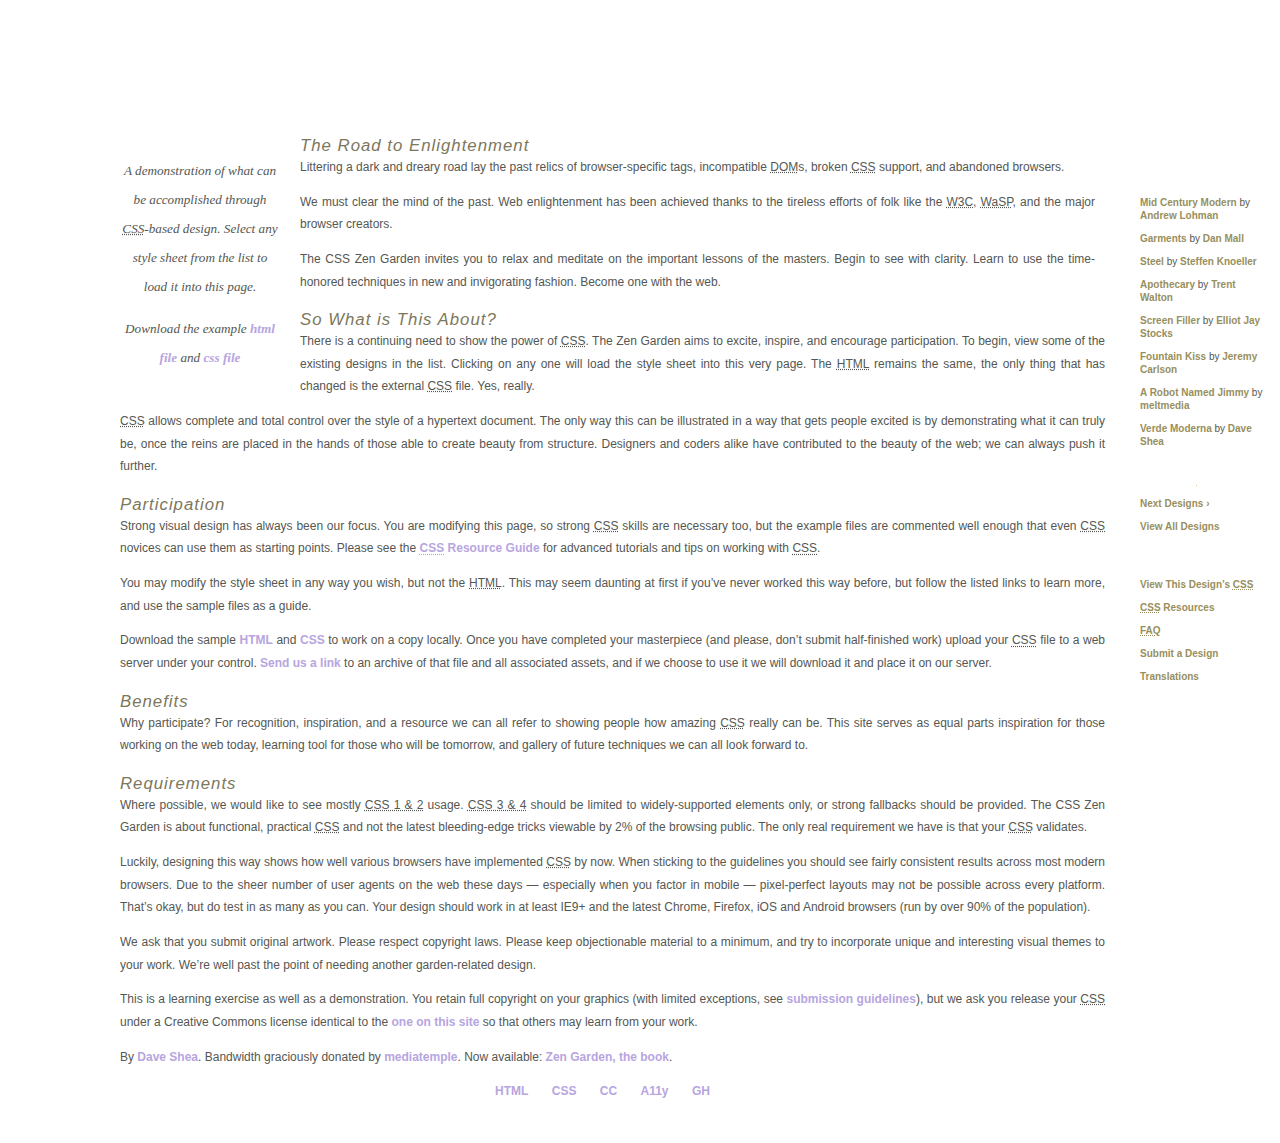
==== csszengarden/index.html @ 46aed0c3 "add csszen" ====
<!DOCTYPE html>
<html lang="en">
<head>
	<meta charset="utf-8">
	<title>CSS Zen Garden: The Beauty of CSS Design</title>

	<link rel="stylesheet" media="screen" href="style.css?v=8may2013">
	<link rel="alternate" type="application/rss+xml" title="RSS" href="http://www.csszengarden.com/zengarden.xml">

	<meta name="viewport" content="width=device-width, initial-scale=1.0">
	<meta name="author" content="Dave Shea">
	<meta name="description" content="A demonstration of what can be accomplished visually through CSS-based design.">
	<meta name="robots" content="all">


	<!--[if lt IE 9]>
	<script src="script/html5shiv.js"></script>
	<![endif]-->
</head>

<!--



	View source is a feature, not a bug. Thanks for your curiosity and
	interest in participating!

	Here are the submission guidelines for the new and improved csszengarden.com:

	- CSS3? Of course! Prefix for ALL browsers where necessary.
	- go responsive; test your layout at multiple screen sizes.
	- your browser testing baseline: IE9+, recent Chrome/Firefox/Safari, and iOS/Android
	- Graceful degradation is acceptable, and in fact highly encouraged.
	- use classes for styling. Don't use ids.
	- web fonts are cool, just make sure you have a license to share the files. Hosted 
	  services that are applied via the CSS file (ie. Google Fonts) will work fine, but
	  most that require custom HTML won't. TypeKit is supported, see the readme on this
	  page for usage instructions: https://github.com/mezzoblue/csszengarden.com/

	And a few tips on building your CSS file:

	- use :first-child, :last-child and :nth-child to get at non-classed elements
	- use ::before and ::after to create pseudo-elements for extra styling
	- use multiple background images to apply as many as you need to any element
	- use the Kellum Method for image replacement, if still needed. http://goo.gl/GXxdI
	- don't rely on the extra divs at the bottom. Use ::before and ::after instead.

		
-->

<body id="css-zen-garden">
<div class="page-wrapper">

	<section class="intro" id="zen-intro">
		<header role="banner">
			<h1>CSS Zen Garden</h1>
			<h2>The Beauty of <abbr title="Cascading Style Sheets">CSS</abbr> Design</h2>
		</header>

		<div class="summary" id="zen-summary" role="article">
			<p>A demonstration of what can be accomplished through <abbr title="Cascading Style Sheets">CSS</abbr>-based design. Select any style sheet from the list to load it into this page.</p>
			<p>Download the example <a href="/examples/index" title="This page's source HTML code, not to be modified.">html file</a> and <a href="/examples/style.css" title="This page's sample CSS, the file you may modify.">css file</a></p>
		</div>

		<div class="preamble" id="zen-preamble" role="article">
			<h3>The Road to Enlightenment</h3>
			<p>Littering a dark and dreary road lay the past relics of browser-specific tags, incompatible <abbr title="Document Object Model">DOM</abbr>s, broken <abbr title="Cascading Style Sheets">CSS</abbr> support, and abandoned browsers.</p>
			<p>We must clear the mind of the past. Web enlightenment has been achieved thanks to the tireless efforts of folk like the <abbr title="World Wide Web Consortium">W3C</abbr>, <abbr title="Web Standards Project">WaSP</abbr>, and the major browser creators.</p>
			<p>The CSS Zen Garden invites you to relax and meditate on the important lessons of the masters. Begin to see with clarity. Learn to use the time-honored techniques in new and invigorating fashion. Become one with the web.</p>
		</div>
	</section>

	<div class="main supporting" id="zen-supporting" role="main">
		<div class="explanation" id="zen-explanation" role="article">
			<h3>So What is This About?</h3>
			<p>There is a continuing need to show the power of <abbr title="Cascading Style Sheets">CSS</abbr>. The Zen Garden aims to excite, inspire, and encourage participation. To begin, view some of the existing designs in the list. Clicking on any one will load the style sheet into this very page. The <abbr title="HyperText Markup Language">HTML</abbr> remains the same, the only thing that has changed is the external <abbr title="Cascading Style Sheets">CSS</abbr> file. Yes, really.</p>
			<p><abbr title="Cascading Style Sheets">CSS</abbr> allows complete and total control over the style of a hypertext document. The only way this can be illustrated in a way that gets people excited is by demonstrating what it can truly be, once the reins are placed in the hands of those able to create beauty from structure. Designers and coders alike have contributed to the beauty of the web; we can always push it further.</p>
		</div>

		<div class="participation" id="zen-participation" role="article">
			<h3>Participation</h3>
			<p>Strong visual design has always been our focus. You are modifying this page, so strong <abbr title="Cascading Style Sheets">CSS</abbr> skills are necessary too, but the example files are commented well enough that even <abbr title="Cascading Style Sheets">CSS</abbr> novices can use them as starting points. Please see the <a href="http://www.mezzoblue.com/zengarden/resources/" title="A listing of CSS-related resources"><abbr title="Cascading Style Sheets">CSS</abbr> Resource Guide</a> for advanced tutorials and tips on working with <abbr title="Cascading Style Sheets">CSS</abbr>.</p>
			<p>You may modify the style sheet in any way you wish, but not the <abbr title="HyperText Markup Language">HTML</abbr>. This may seem daunting at first if you&#8217;ve never worked this way before, but follow the listed links to learn more, and use the sample files as a guide.</p>
			<p>Download the sample <a href="/examples/index" title="This page's source HTML code, not to be modified.">HTML</a> and <a href="/examples/style.css" title="This page's sample CSS, the file you may modify.">CSS</a> to work on a copy locally. Once you have completed your masterpiece (and please, don&#8217;t submit half-finished work) upload your <abbr title="Cascading Style Sheets">CSS</abbr> file to a web server under your control. <a href="http://www.mezzoblue.com/zengarden/submit/" title="Use the contact form to send us your CSS file">Send us a link</a> to an archive of that file and all associated assets, and if we choose to use it we will download it and place it on our server.</p>
		</div>

		<div class="benefits" id="zen-benefits" role="article">
			<h3>Benefits</h3>
			<p>Why participate? For recognition, inspiration, and a resource we can all refer to showing people how amazing <abbr title="Cascading Style Sheets">CSS</abbr> really can be. This site serves as equal parts inspiration for those working on the web today, learning tool for those who will be tomorrow, and gallery of future techniques we can all look forward to.</p>
		</div>

		<div class="requirements" id="zen-requirements" role="article">
			<h3>Requirements</h3>
			<p>Where possible, we would like to see mostly <abbr title="Cascading Style Sheets, levels 1 and 2">CSS 1 &amp; 2</abbr> usage. <abbr title="Cascading Style Sheets, levels 3 and 4">CSS 3 &amp; 4</abbr> should be limited to widely-supported elements only, or strong fallbacks should be provided. The CSS Zen Garden is about functional, practical <abbr title="Cascading Style Sheets">CSS</abbr> and not the latest bleeding-edge tricks viewable by 2% of the browsing public. The only real requirement we have is that your <abbr title="Cascading Style Sheets">CSS</abbr> validates.</p>
			<p>Luckily, designing this way shows how well various browsers have implemented <abbr title="Cascading Style Sheets">CSS</abbr> by now. When sticking to the guidelines you should see fairly consistent results across most modern browsers. Due to the sheer number of user agents on the web these days &#8212; especially when you factor in mobile &#8212; pixel-perfect layouts may not be possible across every platform. That&#8217;s okay, but do test in as many as you can. Your design should work in at least IE9+ and the latest Chrome, Firefox, iOS and Android browsers (run by over 90% of the population).</p>
			<p>We ask that you submit original artwork. Please respect copyright laws. Please keep objectionable material to a minimum, and try to incorporate unique and interesting visual themes to your work. We&#8217;re well past the point of needing another garden-related design.</p>
			<p>This is a learning exercise as well as a demonstration. You retain full copyright on your graphics (with limited exceptions, see <a href="http://www.mezzoblue.com/zengarden/submit/guidelines/">submission guidelines</a>), but we ask you release your <abbr title="Cascading Style Sheets">CSS</abbr> under a Creative Commons license identical to the <a href="http://creativecommons.org/licenses/by-nc-sa/3.0/" title="View the Zen Garden's license information.">one on this site</a> so that others may learn from your work.</p>
			<p role="contentinfo">By <a href="http://www.mezzoblue.com/">Dave Shea</a>. Bandwidth graciously donated by <a href="http://www.mediatemple.net/">mediatemple</a>. Now available: <a href="http://www.amazon.com/exec/obidos/ASIN/0321303474/mezzoblue-20/">Zen Garden, the book</a>.</p>
		</div>

		<footer>
			<a href="http://validator.w3.org/check/referer" title="Check the validity of this site&#8217;s HTML" class="zen-validate-html">HTML</a>
			<a href="http://jigsaw.w3.org/css-validator/check/referer" title="Check the validity of this site&#8217;s CSS" class="zen-validate-css">CSS</a>
			<a href="http://creativecommons.org/licenses/by-nc-sa/3.0/" title="View the Creative Commons license of this site: Attribution-NonCommercial-ShareAlike." class="zen-license">CC</a>
			<a href="http://mezzoblue.com/zengarden/faq/#aaa" title="Read about the accessibility of this site" class="zen-accessibility">A11y</a>
			<a href="https://github.com/mezzoblue/csszengarden.com" title="Fork this site on Github" class="zen-github">GH</a>
		</footer>

	</div>


	<aside class="sidebar" role="complementary">
		<div class="wrapper">

			<div class="design-selection" id="design-selection">
				<h3 class="select">Select a Design:</h3>
				<nav role="navigation">
					<ul>
					<li>
						<a href="/221/" class="design-name">Mid Century Modern</a> by						<a href="http://andrewlohman.com/" class="designer-name">Andrew Lohman</a>
					</li>					<li>
						<a href="/220/" class="design-name">Garments</a> by						<a href="http://danielmall.com/" class="designer-name">Dan Mall</a>
					</li>					<li>
						<a href="/219/" class="design-name">Steel</a> by						<a href="http://steffen-knoeller.de" class="designer-name">Steffen Knoeller</a>
					</li>					<li>
						<a href="/218/" class="design-name">Apothecary</a> by						<a href="http://trentwalton.com" class="designer-name">Trent Walton</a>
					</li>					<li>
						<a href="/217/" class="design-name">Screen Filler</a> by						<a href="http://elliotjaystocks.com/" class="designer-name">Elliot Jay Stocks</a>
					</li>					<li>
						<a href="/216/" class="design-name">Fountain Kiss</a> by						<a href="http://jeremycarlson.com" class="designer-name">Jeremy Carlson</a>
					</li>					<li>
						<a href="/215/" class="design-name">A Robot Named Jimmy</a> by						<a href="http://meltmedia.com/" class="designer-name">meltmedia</a>
					</li>					<li>
						<a href="/214/" class="design-name">Verde Moderna</a> by						<a href="http://www.mezzoblue.com/" class="designer-name">Dave Shea</a>
					</li>					</ul>
				</nav>
			</div>

			<div class="design-archives" id="design-archives">
				<h3 class="archives">Archives:</h3>
				<nav role="navigation">
					<ul>
						<li class="next">
							<a href="/214/page1">
								Next Designs <span class="indicator">&rsaquo;</span>
							</a>
						</li>
						<li class="viewall">
							<a href="http://www.mezzoblue.com/zengarden/alldesigns/" title="View every submission to the Zen Garden.">
								View All Designs							</a>
						</li>
					</ul>
				</nav>
			</div>

			<div class="zen-resources" id="zen-resources">
				<h3 class="resources">Resources:</h3>
				<ul>
					<li class="view-css">
						<a href="style.css" title="View the source CSS file of the currently-viewed design.">
							View This Design&#8217;s <abbr title="Cascading Style Sheets">CSS</abbr>						</a>
					</li>
					<li class="css-resources">
						<a href="http://www.mezzoblue.com/zengarden/resources/" title="Links to great sites with information on using CSS.">
							<abbr title="Cascading Style Sheets">CSS</abbr> Resources						</a>
					</li>
					<li class="zen-faq">
						<a href="http://www.mezzoblue.com/zengarden/faq/" title="A list of Frequently Asked Questions about the Zen Garden.">
							<abbr title="Frequently Asked Questions">FAQ</abbr>						</a>
					</li>
					<li class="zen-submit">
						<a href="http://www.mezzoblue.com/zengarden/submit/" title="Send in your own CSS file.">
							Submit a Design						</a>
					</li>
					<li class="zen-translations">
						<a href="http://www.mezzoblue.com/zengarden/translations/" title="View translated versions of this page.">
							Translations						</a>
					</li>
				</ul>
			</div>
		</div>
	</aside>


</div>

<!--

	These superfluous divs/spans were originally provided as catch-alls to add extra imagery.
	These days we have full ::before and ::after support, favour using those instead.
	These only remain for historical design compatibility. They might go away one day.
		
-->
<div class="extra1" role="presentation"></div><div class="extra2" role="presentation"></div><div class="extra3" role="presentation"></div>
<div class="extra4" role="presentation"></div><div class="extra5" role="presentation"></div><div class="extra6" role="presentation"></div>

</body>
</html>
---- csszengarden/style.css ----
/* css Zen Garden default style v1.02 */
/* css released under Creative Commons License - http://creativecommons.org/licenses/by-nc-sa/1.0/  */

/* This file based on 'Tranquille' by Dave Shea */
/* You may use this file as a foundation for any new work, but you may find it easier to start from scratch. */
/* Not all elements are defined in this file, so you'll most likely want to refer to the xhtml as well. */

/* Your images should be linked as if the CSS file sits in the same folder as the images. ie. no paths. */


/* basic elements */
html {
	margin: 0;
	padding: 0;
	}
body { 
	font: 75% georgia, sans-serif;
	line-height: 1.88889;
	color: #555753; 
	background: #fff url(http://csszengarden.com/001/blossoms.jpg) no-repeat bottom right; 
	margin: 0; 
	padding: 0;
	}
p { 
	margin-top: 0; 
	text-align: justify;
	}
h3 { 
	font: italic normal 1.4em georgia, sans-serif;
	letter-spacing: 1px; 
	margin-bottom: 0; 
	color: #7D775C;
	}
a:link { 
	font-weight: bold; 
	text-decoration: none; 
	color: #B7A5DF;
	}
a:visited { 
	font-weight: bold; 
	text-decoration: none; 
	color: #D4CDDC;
	}
a:hover, a:focus, a:active { 
	text-decoration: underline; 
	color: #9685BA;
	}
abbr {
	border-bottom: none;
	}


/* specific divs */
.page-wrapper { 
	background: url(http://csszengarden.com/001/zen-bg.jpg) no-repeat top left; 
	padding: 0 175px 0 110px;  
	margin: 0; 
	position: relative;
	}

.intro { 
	min-width: 470px;
	width: 100%;
	}

header h1 { 
	background: transparent url(http://csszengarden.com/001/h1.gif) no-repeat top left;
	margin-top: 10px;
	display: block;
	width: 219px;
	height: 87px;
	float: left;

	text-indent: 100%;
	white-space: nowrap;
	overflow: hidden;
	}
header h2 { 
	background: transparent url(http://csszengarden.com/001/h2.gif) no-repeat top left; 
	margin-top: 58px; 
	margin-bottom: 40px; 
	width: 200px; 
	height: 18px; 
	float: right;

	text-indent: 100%;
	white-space: nowrap;
	overflow: hidden;
	}
header {
	padding-top: 20px;
	height: 87px;
}

.summary {
	clear: both; 
	margin: 20px 20px 20px 10px; 
	width: 160px; 
	float: left;
	}
.summary p {
	font: italic 1.1em/2.2 georgia; 
	text-align: center;
	}

.preamble {
	clear: right; 
	padding: 0px 10px 0 10px;
	}
.supporting {	
	padding-left: 10px; 
	margin-bottom: 40px;
	}

footer { 
	text-align: center; 
	}
footer a:link, footer a:visited { 
	margin-right: 20px; 
	}

.sidebar {
	margin-left: 600px; 
	position: absolute; 
	top: 0; 
	right: 0;
	}
.sidebar .wrapper { 
	font: 10px verdana, sans-serif; 
	background: transparent url(http://csszengarden.com/001/paper-bg.jpg) top left repeat-y; 
	padding: 10px; 
	margin-top: 150px; 
	width: 130px; 
	}
.sidebar h3.select { 
	background: transparent url(http://csszengarden.com/001/h3.gif) no-repeat top left; 
	margin: 10px 0 5px 0; 
	width: 97px; 
	height: 16px; 

	text-indent: 100%;
	white-space: nowrap;
	overflow: hidden;
	}
.sidebar h3.archives { 
	background: transparent url(http://csszengarden.com/001/h5.gif) no-repeat top left; 
	margin: 25px 0 5px 0; 
	width:57px; 
	height: 14px; 

	text-indent: 100%;
	white-space: nowrap;
	overflow: hidden;
	}
.sidebar h3.resources { 
	background: transparent url(http://csszengarden.com/001/h6.gif) no-repeat top left; 
	margin: 25px 0 5px 0; 
	width:63px; 
	height: 10px; 

	text-indent: 100%;
	white-space: nowrap;
	overflow: hidden;
	}


.sidebar ul {
	margin: 0;
	padding: 0;
	}
.sidebar li {
	line-height: 1.3em; 
	background: transparent url(http://csszengarden.com/001/cr1.gif) no-repeat top center; 
	display: block; 
	padding-top: 5px; 
	margin-bottom: 5px;
	list-style-type: none;
	}
.sidebar li a:link {
	color: #988F5E;
	}
.sidebar li a:visited {
	color: #B3AE94;
	}


.extra1 {
	background: transparent url(http://csszengarden.com/001/cr2.gif) top left no-repeat; 
	position: absolute; 
	top: 40px; 
	right: 0; 
	width: 148px; 
	height: 110px;
	}
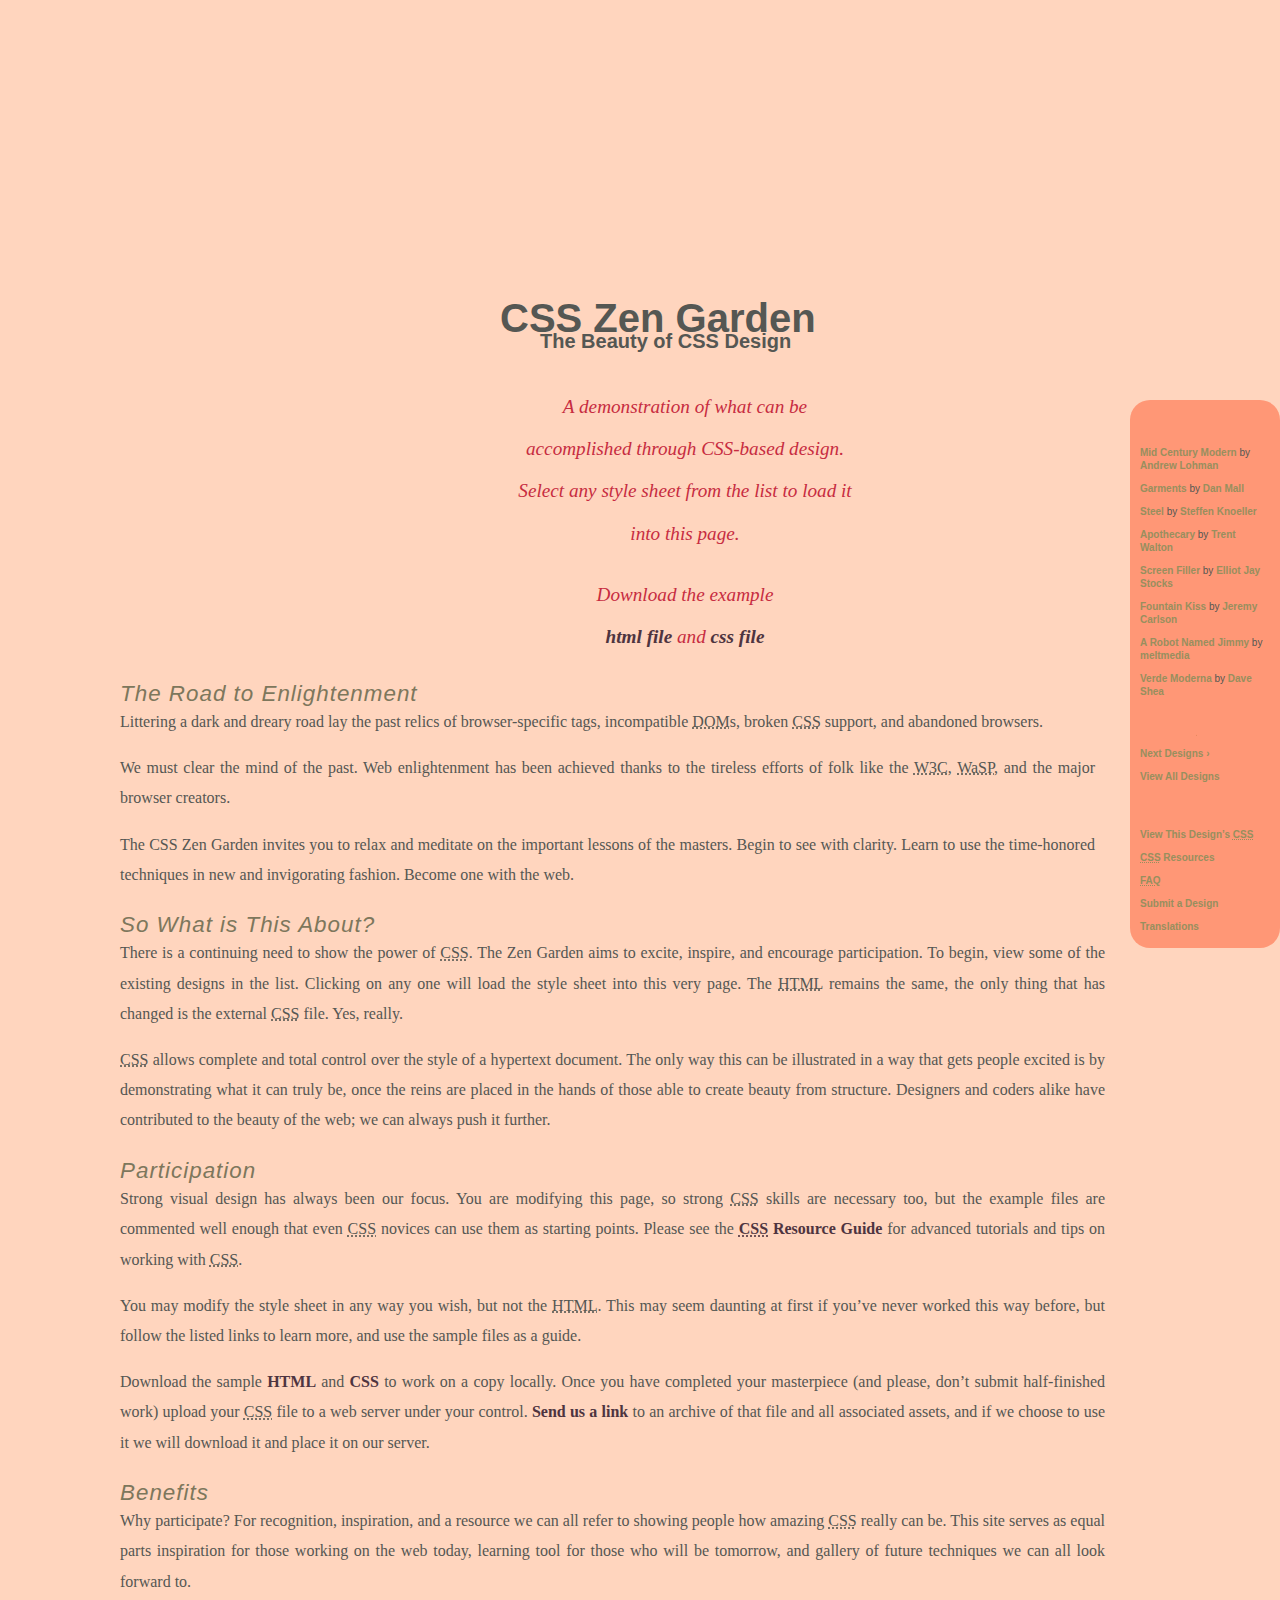
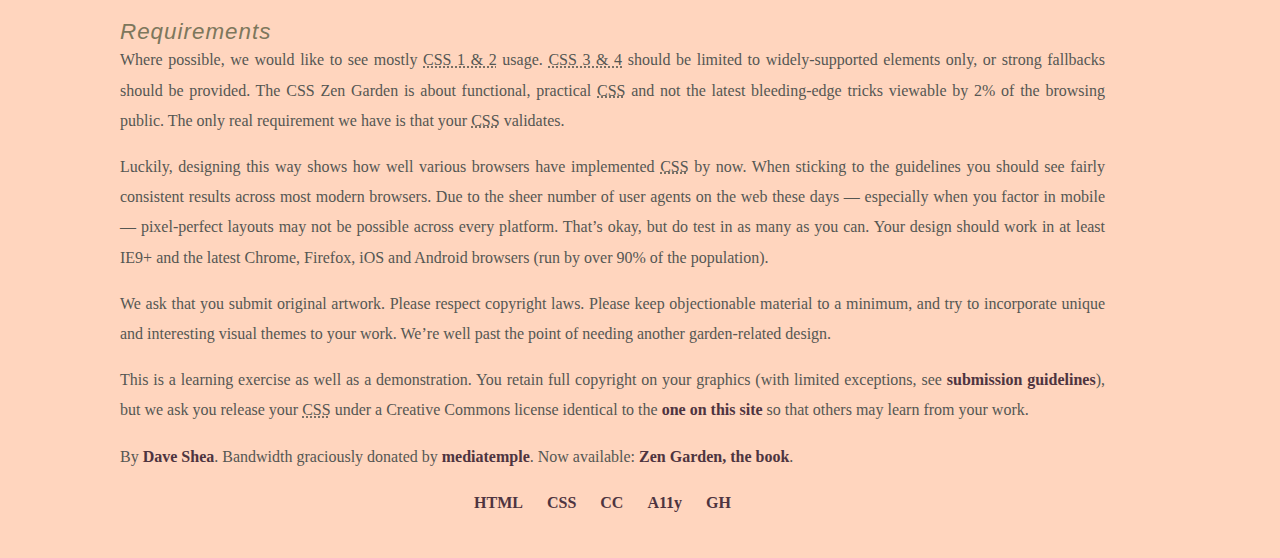
==== commit fce3c631: "css" ====
--- a/csszengarden/index.html
+++ b/csszengarden/index.html
@@ -53,13 +53,13 @@
 
 	<section class="intro" id="zen-intro">
 		<header role="banner">
-			<h1>CSS Zen Garden</h1>
-			<h2>The Beauty of <abbr title="Cascading Style Sheets">CSS</abbr> Design</h2>
+			<h1><br><br>CSS Zen Garden</h1>
+			<h2>The Beauty of CSS Design</h2>
 		</header>
 
 		<div class="summary" id="zen-summary" role="article">
-			<p>A demonstration of what can be accomplished through <abbr title="Cascading Style Sheets">CSS</abbr>-based design. Select any style sheet from the list to load it into this page.</p>
-			<p>Download the example <a href="/examples/index" title="This page's source HTML code, not to be modified.">html file</a> and <a href="/examples/style.css" title="This page's sample CSS, the file you may modify.">css file</a></p>
+			<h2>A demonstration of what can be accomplished through CSS-based design. Select any style sheet from the list to load it into this page.</p>
+			<h2>Download the example <br><a href="/examples/index" title="This page's source HTML code, not to be modified.">html file</a> and <a href="/examples/style.css" title="This page's sample CSS, the file you may modify.">css file</a></p>
 		</div>
 
 		<div class="preamble" id="zen-preamble" role="article">
@@ -113,7 +113,7 @@
 		<div class="wrapper">
 
 			<div class="design-selection" id="design-selection">
-				<h3 class="select">Select a Design:</h3>
+				<h3 class="select"><br>Select a Design:</h3>
 				<nav role="navigation">
 					<ul>
 					<li>
@@ -191,7 +191,7 @@
 	These only remain for historical design compatibility. They might go away one day.
 		
 -->
-<div class="extra1" role="presentation"></div><div class="extra2" role="presentation"></div><div class="extra3" role="presentation"></div>
+<div class="extra2" role="presentation"></div><div class="extra3" role="presentation"></div>
 <div class="extra4" role="presentation"></div><div class="extra5" role="presentation"></div><div class="extra6" role="presentation"></div>
 
 </body>
--- a/csszengarden/style.css
+++ b/csszengarden/style.css
@@ -14,10 +14,10 @@
 	padding: 0;
 	}
 body { 
-	font: 75% georgia, sans-serif;
+	font:  sans-serif;
 	line-height: 1.88889;
 	color: #555753; 
-	background: #fff url(http://csszengarden.com/001/blossoms.jpg) no-repeat bottom right; 
+	background-color: #ffd5be; 
 	margin: 0; 
 	padding: 0;
 	}
@@ -34,7 +34,7 @@
 a:link { 
 	font-weight: bold; 
 	text-decoration: none; 
-	color: #B7A5DF;
+	color: #4e3440;
 	}
 a:visited { 
 	font-weight: bold; 
@@ -45,14 +45,12 @@
 	text-decoration: underline; 
 	color: #9685BA;
 	}
-abbr {
-	border-bottom: none;
-	}
+
 
 
 /* specific divs */
 .page-wrapper { 
-	background: url(http://csszengarden.com/001/zen-bg.jpg) no-repeat top left; 
+	 
 	padding: 0 175px 0 110px;  
 	margin: 0; 
 	position: relative;
@@ -63,44 +61,39 @@
 	width: 100%;
 	}
 
-header h1 { 
-	background: transparent url(http://csszengarden.com/001/h1.gif) no-repeat top left;
-	margin-top: 10px;
-	display: block;
-	width: 219px;
-	height: 87px;
-	float: left;
-
-	text-indent: 100%;
-	white-space: nowrap;
-	overflow: hidden;
+header h1 {
+	font-size: 40px;
+	font-family: sans-serif;
+	margin-left: 390px;
+	margin-top: 110px; 
 	}
-header h2 { 
-	background: transparent url(http://csszengarden.com/001/h2.gif) no-repeat top left; 
-	margin-top: 58px; 
-	margin-bottom: 40px; 
-	width: 200px; 
-	height: 18px; 
-	float: right;
-
-	text-indent: 100%;
-	white-space: nowrap;
-	overflow: hidden;
+header h2 {
+	font-size: 20px; 
+	font-family: sans-serif;
+	margin-left: 430px;
+	margin-top: -60px; 
 	}
 header {
+	background: url(https://scontent.fbkk23-1.fna.fbcdn.net/v/t1.15752-9/65307807_1019821531544528_106316254645583872_n.jpg?_nc_cat=111&_nc_oc=AQlrajL9rhKcmKFNkyyX3g0a7IATVkhWHYf6qLOin7HFzqu-_Dh-FqYMw44L15NYTVI&_nc_ht=scontent.fbkk23-1.fna&oh=837aad215c6c1a6716c49b9bcd395d14&oe=5D7B75CE);
 	padding-top: 20px;
-	height: 87px;
+	background-size: 100%;
+	height: 350px;
+	width: 1089px;
+	border-radius: 25px;
+
 }
 
 .summary {
-	clear: both; 
-	margin: 20px 20px 20px 10px; 
-	width: 160px; 
-	float: left;
+	text-align: center;
+	margin-left: 400px;
+	margin-top: 10px;
+	width: 350px; 
+	
 	}
-.summary p {
-	font: italic 1.1em/2.2 georgia; 
+.summary h2 {
+	font: italic 1.2em/2.2 georgia; 
 	text-align: center;
+	color: #c72c41;
 	}
 
 .preamble {
@@ -127,13 +120,14 @@
 	}
 .sidebar .wrapper { 
 	font: 10px verdana, sans-serif; 
-	background: transparent url(http://csszengarden.com/001/paper-bg.jpg) top left repeat-y; 
+	background-color: #ff9776;
+	border-radius: 20px; 
 	padding: 10px; 
-	margin-top: 150px; 
+	margin-top: 400px; 
 	width: 130px; 
 	}
 .sidebar h3.select { 
-	background: transparent url(http://csszengarden.com/001/h3.gif) no-repeat top left; 
+	
 	margin: 10px 0 5px 0; 
 	width: 97px; 
 	height: 16px; 
@@ -183,12 +177,3 @@
 	color: #B3AE94;
 	}
 
-
-.extra1 {
-	background: transparent url(http://csszengarden.com/001/cr2.gif) top left no-repeat; 
-	position: absolute; 
-	top: 40px; 
-	right: 0; 
-	width: 148px; 
-	height: 110px;
-	}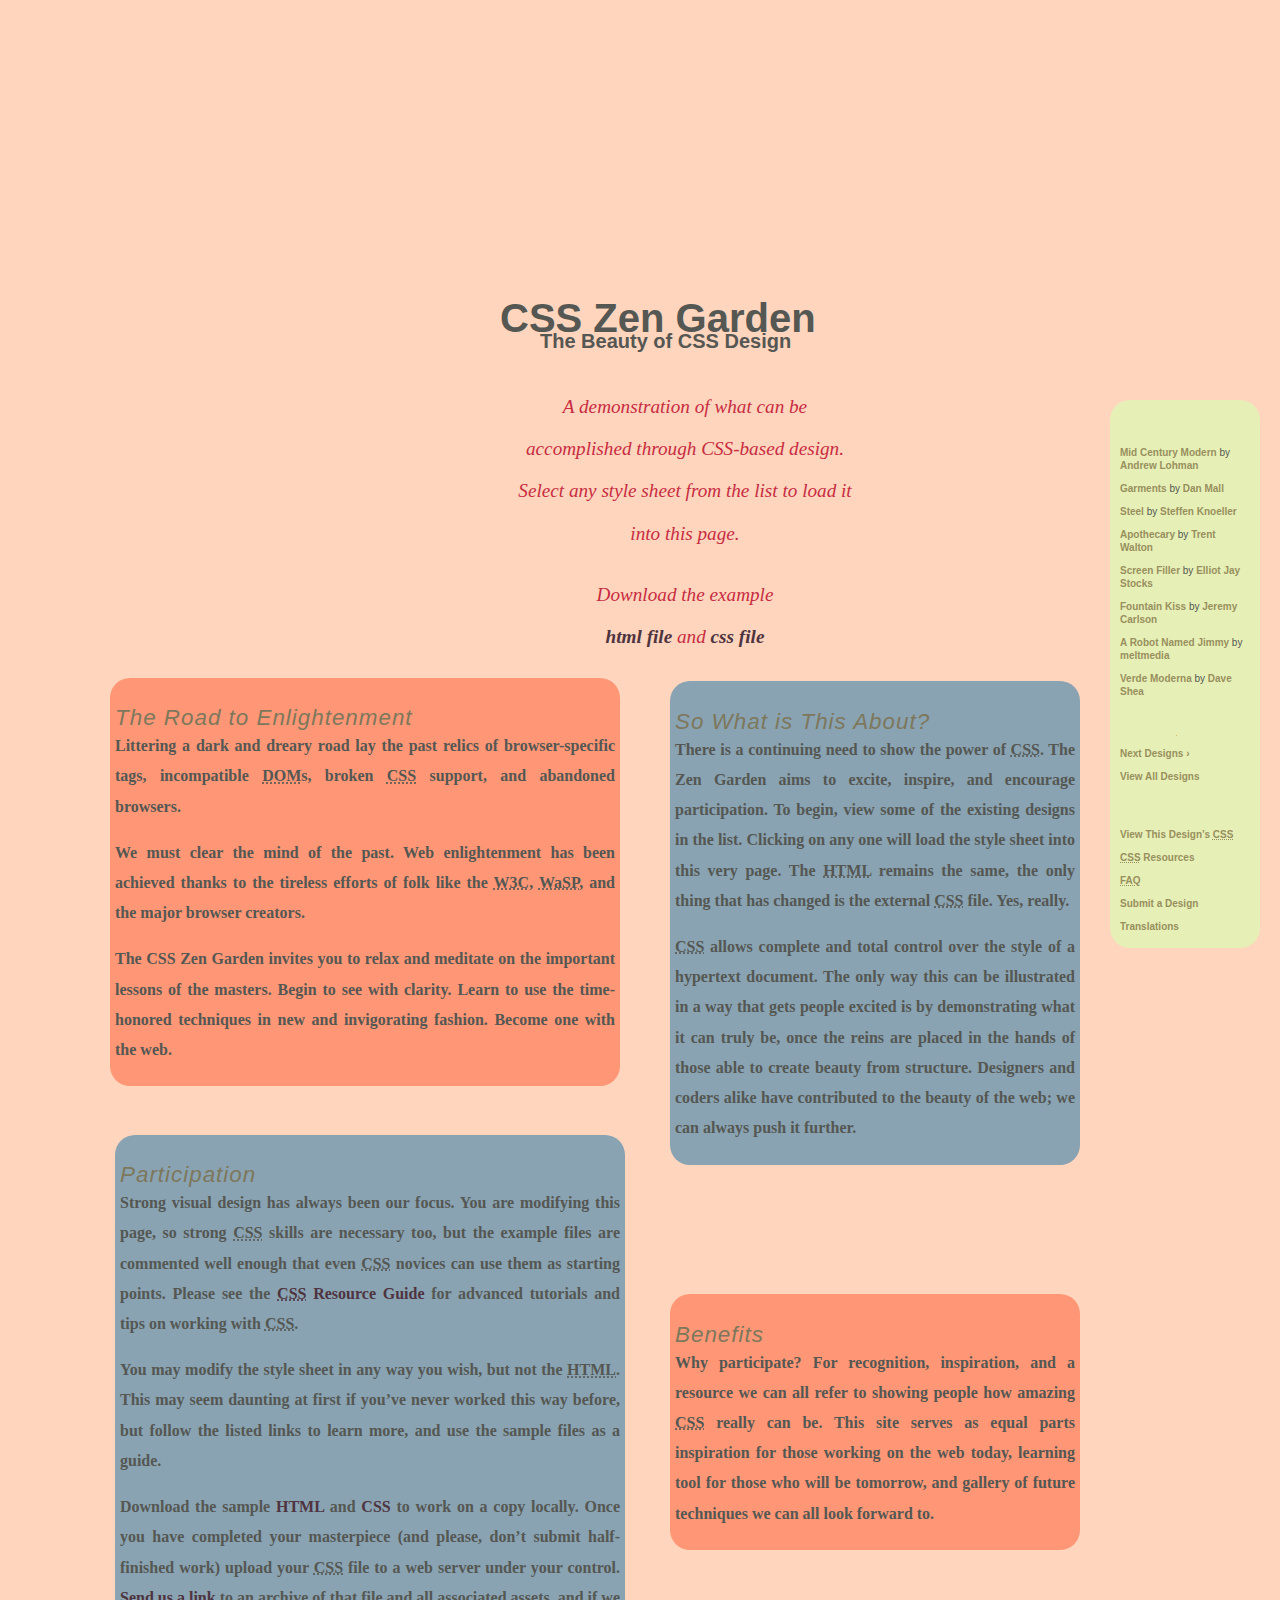
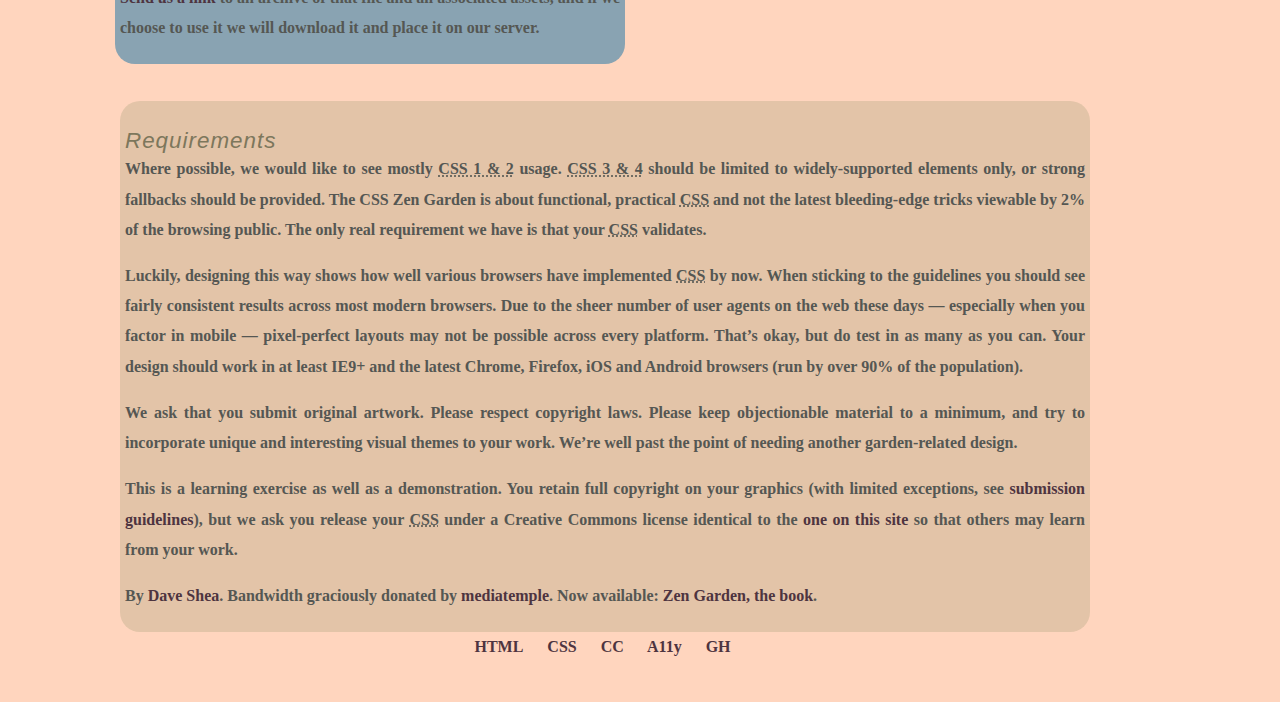
==== commit 6965b749: "final" ====
--- a/csszengarden/index.html
+++ b/csszengarden/index.html
@@ -49,7 +49,7 @@
 -->
 
 <body id="css-zen-garden">
-<div class="page-wrapper">
+<div class="page-wrapper" role="article">
 
 	<section class="intro" id="zen-intro">
 		<header role="banner">
@@ -71,13 +71,14 @@
 	</section>
 
 	<div class="main supporting" id="zen-supporting" role="main">
+		
 		<div class="explanation" id="zen-explanation" role="article">
 			<h3>So What is This About?</h3>
 			<p>There is a continuing need to show the power of <abbr title="Cascading Style Sheets">CSS</abbr>. The Zen Garden aims to excite, inspire, and encourage participation. To begin, view some of the existing designs in the list. Clicking on any one will load the style sheet into this very page. The <abbr title="HyperText Markup Language">HTML</abbr> remains the same, the only thing that has changed is the external <abbr title="Cascading Style Sheets">CSS</abbr> file. Yes, really.</p>
 			<p><abbr title="Cascading Style Sheets">CSS</abbr> allows complete and total control over the style of a hypertext document. The only way this can be illustrated in a way that gets people excited is by demonstrating what it can truly be, once the reins are placed in the hands of those able to create beauty from structure. Designers and coders alike have contributed to the beauty of the web; we can always push it further.</p>
 		</div>
 
-		<div class="participation" id="zen-participation" role="article">
+		<br><div class="participation" id="zen-participation" role="article">
 			<h3>Participation</h3>
 			<p>Strong visual design has always been our focus. You are modifying this page, so strong <abbr title="Cascading Style Sheets">CSS</abbr> skills are necessary too, but the example files are commented well enough that even <abbr title="Cascading Style Sheets">CSS</abbr> novices can use them as starting points. Please see the <a href="http://www.mezzoblue.com/zengarden/resources/" title="A listing of CSS-related resources"><abbr title="Cascading Style Sheets">CSS</abbr> Resource Guide</a> for advanced tutorials and tips on working with <abbr title="Cascading Style Sheets">CSS</abbr>.</p>
 			<p>You may modify the style sheet in any way you wish, but not the <abbr title="HyperText Markup Language">HTML</abbr>. This may seem daunting at first if you&#8217;ve never worked this way before, but follow the listed links to learn more, and use the sample files as a guide.</p>
@@ -89,7 +90,7 @@
 			<p>Why participate? For recognition, inspiration, and a resource we can all refer to showing people how amazing <abbr title="Cascading Style Sheets">CSS</abbr> really can be. This site serves as equal parts inspiration for those working on the web today, learning tool for those who will be tomorrow, and gallery of future techniques we can all look forward to.</p>
 		</div>
 
-		<div class="requirements" id="zen-requirements" role="article">
+		<br><br><br><br><br><div class="requirements" id="zen-requirements" role="article">
 			<h3>Requirements</h3>
 			<p>Where possible, we would like to see mostly <abbr title="Cascading Style Sheets, levels 1 and 2">CSS 1 &amp; 2</abbr> usage. <abbr title="Cascading Style Sheets, levels 3 and 4">CSS 3 &amp; 4</abbr> should be limited to widely-supported elements only, or strong fallbacks should be provided. The CSS Zen Garden is about functional, practical <abbr title="Cascading Style Sheets">CSS</abbr> and not the latest bleeding-edge tricks viewable by 2% of the browsing public. The only real requirement we have is that your <abbr title="Cascading Style Sheets">CSS</abbr> validates.</p>
 			<p>Luckily, designing this way shows how well various browsers have implemented <abbr title="Cascading Style Sheets">CSS</abbr> by now. When sticking to the guidelines you should see fairly consistent results across most modern browsers. Due to the sheer number of user agents on the web these days &#8212; especially when you factor in mobile &#8212; pixel-perfect layouts may not be possible across every platform. That&#8217;s okay, but do test in as many as you can. Your design should work in at least IE9+ and the latest Chrome, Firefox, iOS and Android browsers (run by over 90% of the population).</p>
@@ -113,7 +114,7 @@
 		<div class="wrapper">
 
 			<div class="design-selection" id="design-selection">
-				<h3 class="select"><br>Select a Design:</h3>
+				<h3 class="select">Select a Design:</h3>
 				<nav role="navigation">
 					<ul>
 					<li>
--- a/csszengarden/style.css
+++ b/csszengarden/style.css
@@ -50,7 +50,7 @@
 
 /* specific divs */
 .page-wrapper { 
-	 
+	 font-weight: bold;
 	padding: 0 175px 0 110px;  
 	margin: 0; 
 	position: relative;
@@ -97,13 +97,51 @@
 	}
 
 .preamble {
-	clear: right; 
-	padding: 0px 10px 0 10px;
+	background: #ff9776;
+	border-radius: 20px;
+	width: 500px;
+	padding: 5px 5px;
+	padding-left: 5px;
 	}
 .supporting {	
 	padding-left: 10px; 
 	margin-bottom: 40px;
 	}
+.explanation{
+	background: #89a3b2;
+	border-radius: 20px;
+	width: 400px;
+	margin-left: 550px;
+	margin-top: -405px;
+	padding: 5px 5px;
+	padding-left: 5px;
+}
+.participation {
+	background: #89a3b2;
+	border-radius: 20px;
+	width: 500px;
+	margin-top: -60px;
+	margin-left: -5px;
+	padding: 5px 5px;
+	padding-left: 5px;
+	}
+.benefits{
+	background: #ff9776;
+	border-radius: 20px;
+	width: 400px;
+	margin-left: 550px;
+	margin-top: -370px;
+	padding: 5px 5px;
+	padding-left: 5px;
+	}
+.requirements{
+	background: #e3c4a8;
+	border-radius: 20px;
+	width: 960px;
+	padding: 5px 5px;
+	padding-left: 5px;
+	}
+
 
 footer { 
 	text-align: center; 
@@ -113,21 +151,22 @@
 	}
 
 .sidebar {
-	margin-left: 600px; 
+	margin-left: 600px;
+	margin-right: 20px; 
 	position: absolute; 
 	top: 0; 
 	right: 0;
 	}
 .sidebar .wrapper { 
 	font: 10px verdana, sans-serif; 
-	background-color: #ff9776;
+	background-color: #e6f0b6;
 	border-radius: 20px; 
 	padding: 10px; 
 	margin-top: 400px; 
 	width: 130px; 
 	}
 .sidebar h3.select { 
-	
+	background: transparent url(http://csszengarden.com/001/h3.gif) no-repeat top left; 
 	margin: 10px 0 5px 0; 
 	width: 97px; 
 	height: 16px; 
